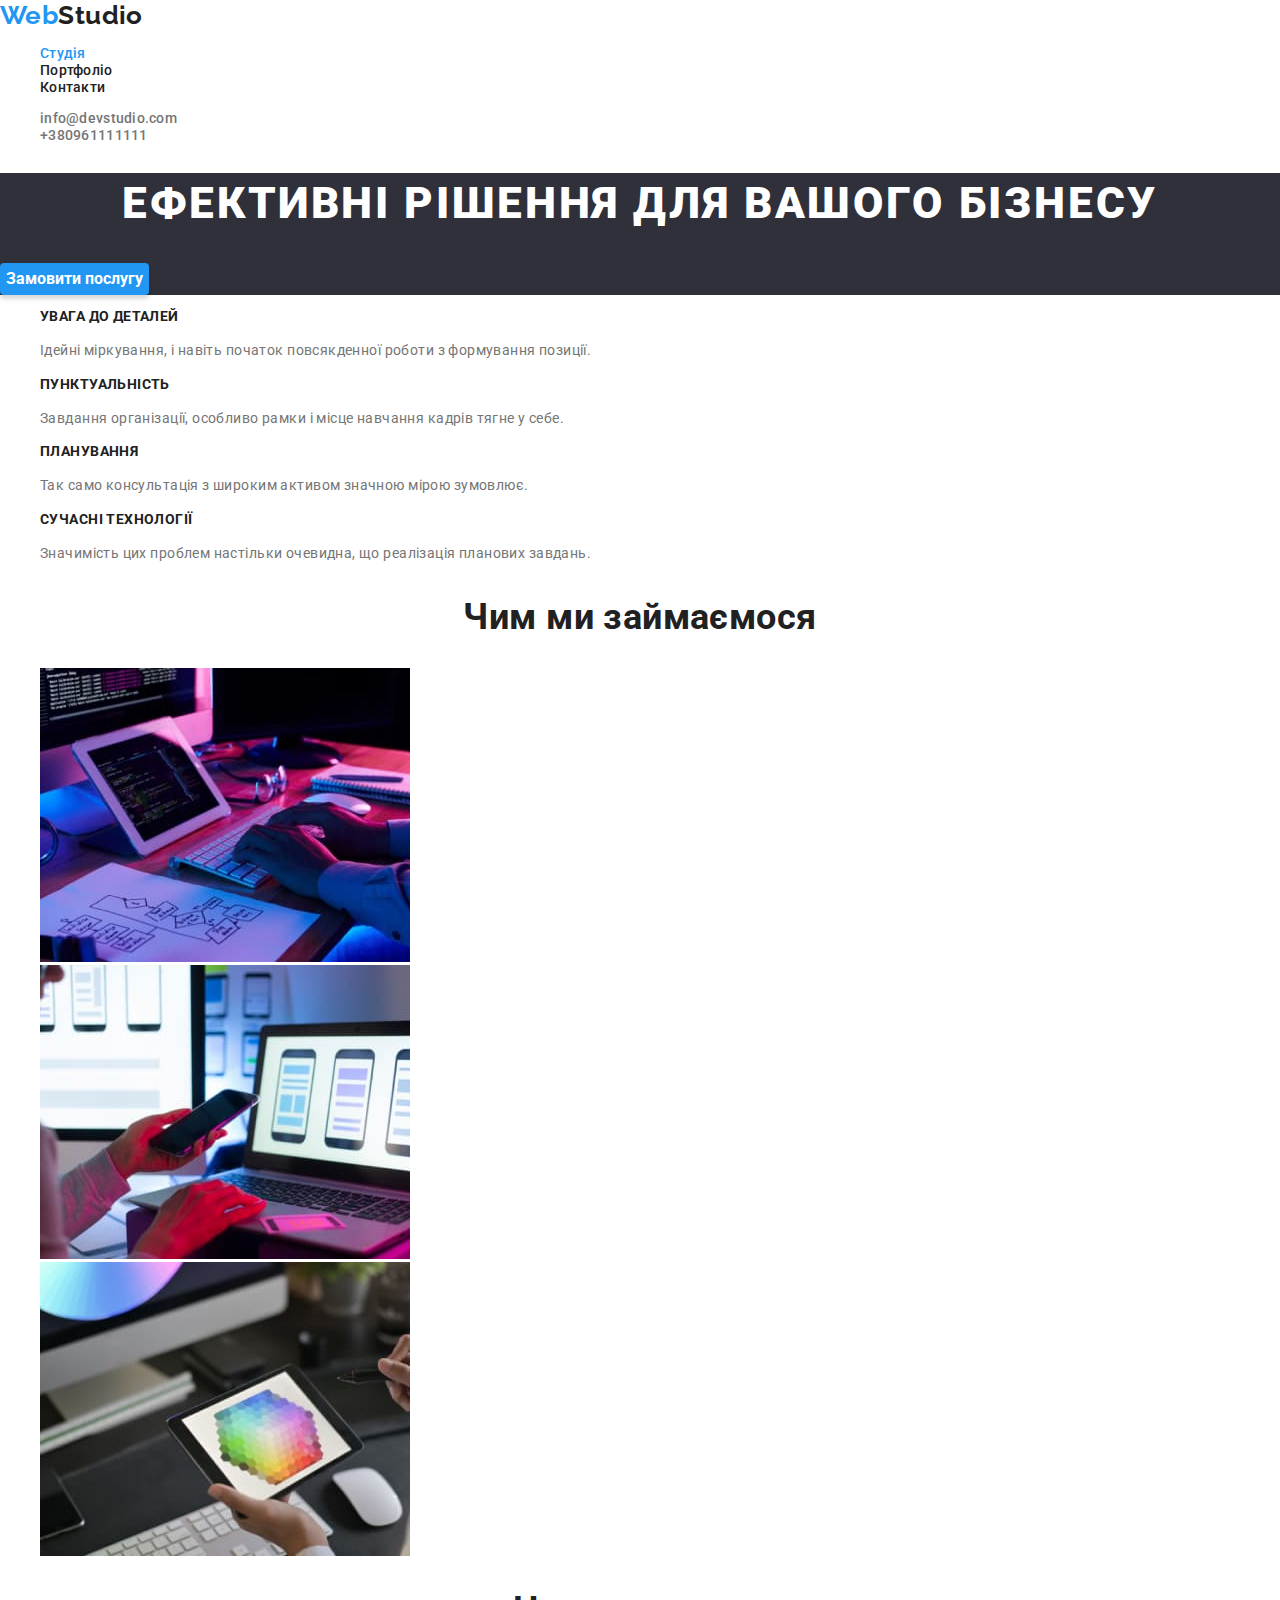
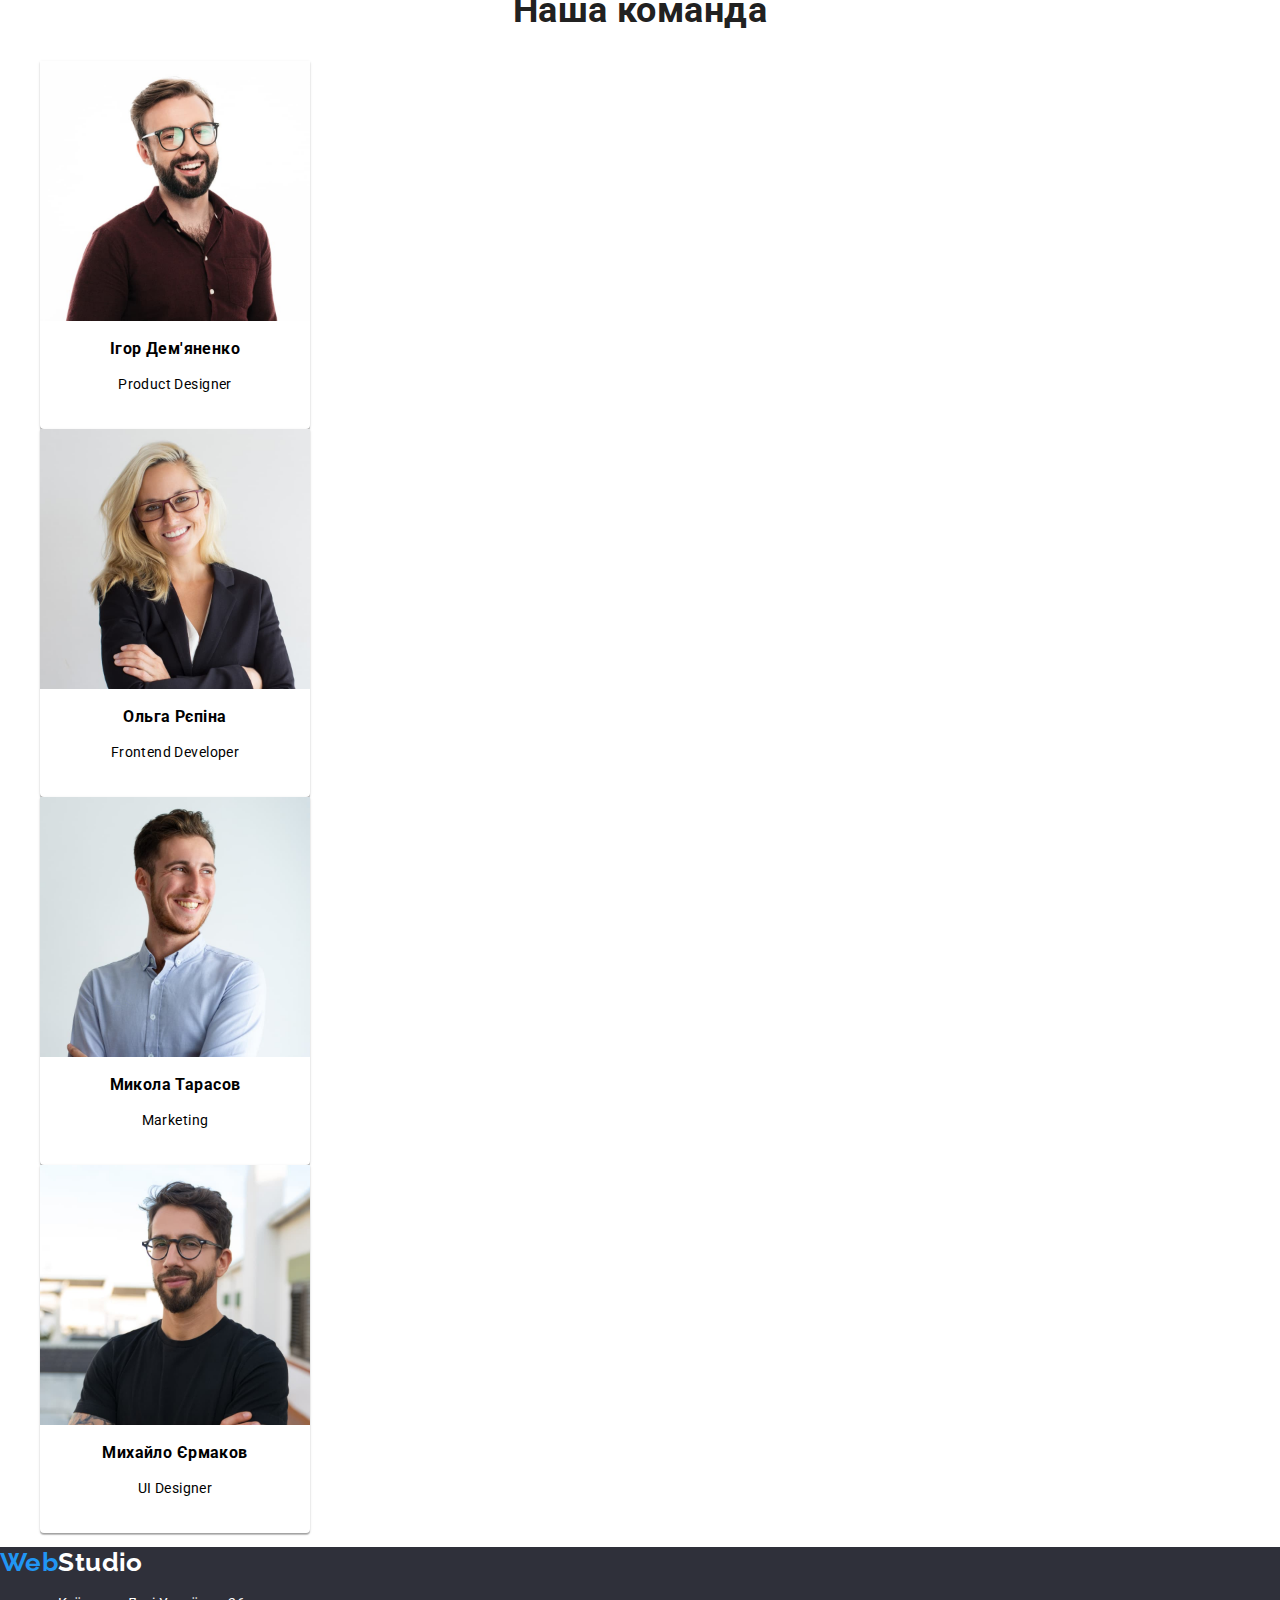
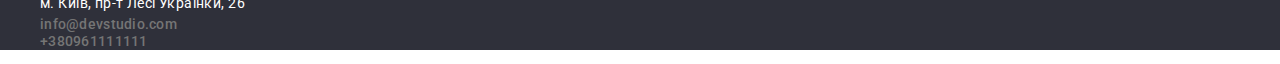
==== index.html @ c3194bff "Додаэ нормалайз" ====
<!DOCTYPE html>
<html lang="uk">
<head>
    <meta charset="UTF-8">
    <meta http-equiv="X-UA-Compatible" content="IE=edge">
    <meta name="viewport" content="width=device-width, initial-scale=1.0">
    <title>Webstudio</title>
    <link rel="preconnect" href="https://fonts.googleapis.com"/>
    <link rel="preconnect" href="https://fonts.gstatic.com" crossorigin/>
    <link href="https://fonts.googleapis.com/css2?family=Raleway:wght@700&family=Roboto:ital,wght@0,400;0,500;0,700;1,900&display=swap" rel="stylesheet"/>
    <link rel="stylesheet" href="https://cdnjs.cloudflare.com/ajax/libs/modern-normalize/1.1.0/modern-normalize.min.css"> 
    <link rel="stylesheet" href="css/styles.css"/>
</head>
<body>
    <header>
        <nav>
            <a class="logo-link" href="./index.html" lang="en">Web<span class="logo-header">Studio</span></a>
            <ul class="site-nav list">
                <li><a href="./index.html" class="link current">Студія</a></li>
                <li><a href="./portfolio.html" class="link">Портфоліо</a></li>
                <li><a href="#" class="link">Контакти</a></li>
            </ul>
        </nav>
            <ul class="contact-nav list">
                <li><a href="mailto:info@devstudio.com" class="link">info@devstudio.com</a></li>
                <li><a href="tel:+380961111111" class="link">+380961111111</a></li>
            </ul>
    </header>   
    <main>
        <section class="hero">
            <h1 class="hero-title">Ефективні рішення для вашого бізнесу</h1>
            <button type="button" class="button-primary" >Замовити послугу</button>
        </section>
        <section>
            <h2 class="visually-hidden">Наші особливості</h2>
            <ul class="features-list list">
              <li>
                <h3 class="title">Увага до деталей</h3>
                <p class="text">Ідейні міркування, i навіть початок повсякденної роботи з формування позиції.
                </p>
              </li>
              <li>
                <h3 class="title">Пунктуальність</h3>
                <p class="text">Завдання організації, особливо рамки i місце навчання кадрів тягне у себе.
                </p>
              </li>
              <li>
                <h3 class="title">Планування</h3>
                <p class="text">Так само консультація з широким активом значною мірою зумовлює.
                </p>
              </li>
              <li>
                <h3 class="title">Сучасні технології</h3>
                <p class="text">Значимість цих проблем настільки очевидна, що реалізація планових завдань.
                </p>
              </li>
            </ul>
        </section> 
        <section>
            <h2 class="work-list">Чим ми займаємося</h2>
            <ul class="list">
              <li>
                <img src="images/img.jpg" alt="Фото верстки" width="370">
              </li>
             <li>
              <img src="images/img1.jpg" alt ="Розробка дизайна для телефона" width="370">
             </li>
             <li>
              <img src="images/img2.jpg" alt="Вибір відтінку кольору на планшеті" width="370">
             </li>
            </ul>
        </section>
        <section>
            <h2 class="work-list">Наша команда</h2>
            <ul class="list">
                <li class="work-platform">
                    <img src="images/img4.jpg" alt="Фото Ігор Дем'яненко " width="270" height="260">
                    <h3 class="title">Ігор Дем'яненко</h3>
                    <p class="text">Product Designer</p>
                </li>
                <li class="work-platform">
                    <img src="images/img5.jpg" alt="Фото Ольга Рєпіна" width="270" height="260">
                    <h3 class="title">Ольга Рєпіна</h3>
                    <p class="text">Frontend Developer</p>
                </li>
                <li class="work-platform">
                    <img src="images/img6.jpg" alt="Фото Микола Тарасов" width="270" height="260">
                    <h3 class="title">Микола Тарасов</h3>
                    <p class="text">Marketing</p>
                </li>
                <li class="work-platform">
                    <img src="images/img7.jpg" alt="Фото Михайло Єрмаков" width="270" height="260">
                    <h3>Михайло Єрмаков</h3>
                    <p>UI Designer</p>
                </li>
            </ul>
        </section>
    </main>
    <footer class="contact-list">
        <a href="./index.html" class="logo-link">Web<span class="logo-studio">Studio</span></a>
    <address class="keys">
        <ul class="contact-nav list">
            <li><a href="https://goo.gl/maps/CPtrU1FHBa2aNyZL9" class="map-link" target="_blank" rel="noopener noreferrer nofollow">м. Київ, пр-т Лесі Українки, 26</a></li>
            <li><a href="mailto:info@devstudio.com" class="link">info@devstudio.com</a></li>
            <li><a href="tel:+380961111111" class="link">+380961111111</a></li>
        </ul>
    </address>
    </footer>
</body>
</html>
---- css/styles.css ----
:root {
    --primary-text-color:#757575;
    --title-text-color:#212121;
    --accent-color:#2196F3;
    --primary-white-color:#ffffff;
    --secondary-black-color: #2F303A;
    --super-blue-color :#188CE8;
    --fon-button-color : #F5F4FA;
    --main-font: 'Roboto',sans-serif;
    --secondary-font : 'Raleway',sans-serif;
}
/*body*/
body {
    font-size: 14px;
    background-color:var(--primary-white-color);
    color: var(--primary-text);
    font-family: 'Roboto',sans-serif;
    letter-spacing: 0.03em
}
 /*WebStudio*/
.logo-link {
    color:var(--accent-color);
    font-family: var(--secondary-font);
    font-weight: 700;
    font-size: 26px;
    line-height: 1.19;
    text-decoration: none;
}
.logo-header {
    color:var(--title-text-color) ;
}
/*Site nav*/
.site-nav .link,
.site-nav .list {
    color: var(--title-text-color);
    font-weight: 500;
    font-size: 14px;
    line-height: 1.14;
    letter-spacing: 0.02em;
    text-decoration: none;
}
.site-nav .link:hover, 
.site-nav .link:focus {
    color:var(--accent-color);
}
.site-nav .link.current {
    color: var(--accent-color);
}
/*Contact nav*/
.contact-nav .link {
    color: var(--primary-text-color);
    font-weight: 500;
    font-size: 14px;
    line-height: 1.14;
    letter-spacing: 0.02em;
    text-decoration: none;
}
.contact-nav .link:hover, 
.contact-nav .link:focus {
    color: var(--accent-color);
}
.site-nav .list {
    color: var(--primary-text-color);
    font-weight: 500;
    font-size: 14px;
    line-height: 1.14;
    letter-spacing: 0.02em;
    text-decoration: none;
}
.list {
    list-style: none;
}
/*Hero*/
.hero {
    background: var(--secondary-black-color);
}
.hero-title {
    color:var(--primary-white-color) ;
    font-weight: 900;
    font-size: 44px;
    line-height: 1.37;
    text-align: center;
    letter-spacing: 0.06em;
    text-transform: uppercase;
}
/*features*/
.features-list .title {
    color: var(--title-text-color);
    font-weight: 700;
    font-size: 14px;
    line-height: 1.14;
    text-transform: uppercase;
}
.features-list .text {
    color: var(--primary-text-color);
    font-weight: 400;
    font-size: 14px;
    line-height: 1.7;
}
.work-list {
    color: var(--title-text-color);
    font-weight: 700;
    font-size: 36px;
    line-height: 1.17;
    text-align: center;
}
.work-list .title {
    color: var(--title-text-color);
    font-weight: 500;
    font-size: 16px;
    line-height: 1.19;
    text-align: center;
}
.work-platform {
    background: var(--primary-white-color) ;
    box-shadow: 0px 1px 3px rgba(0, 0, 0, 0.12), 0px 1px 1px rgba(0, 0, 0, 0.14), 0px 2px 1px rgba(0, 0, 0, 0.2);
    border-radius: 0px 0px 4px 4px;
    width: 270px;
    height: 368px;
    text-align: center
}
.work-list .text{
    color: var(--primary-text-color);
    font-weight: 400;
    font-size: 16px;
    line-height: 19px;
    text-align: center;
}
/*Button*/
.button: {
    font-family: inherit;
}
.button-primary {
    background-color: var(--accent-color);
    color: var(--primary-white-color);
    box-shadow: 0px 4px 4px rgba(0, 0, 0, 0.15);
    border-radius: 4px;
    border:none;
    font-family: inherit;
    font-size: 16px;
    font-weight: 700;
    line-height: 1.88;
}
.button-primary:hover, 
.button-primary:focus {
    background-color : var(--super-blue-color);
    color: var(--primary-white-color);
    cursor:pointer;
}
.link {
    cursor:pointer;
}
.contact-list {
    background-color: var(--secondary-black-color);
}
.logo-studio {
    color: var(--primary-white-color);
}
.map-link {
    color: var(--primary-white-color);
    font-weight: 400;
    font-size: 14px;
    line-height: 1.7;
    text-decoration: none;
}
.works-title {
    color: var(--title-text-color);
    font-weight: 700;   
    font-size: 18px;
    line-height: 2.0;
    letter-spacing: 0.06em;
}
.works-text {
    color: var(--primary-text-color);
    font-weight: 400;
    font-size: 16px;
    line-height: 1.9;
    letter-spacing: 0.03em;
}
.site-works .link {
    background-color: var(--fon-button-color);
    color: var(--title-text-color);
    font-weight: 500;
    font-size: 16px;
    line-height: 1.6;
    text-align: center;
    border:none;
}
.site-works .link:hover, 
.site-works .link:focus {
    background-color: var(--accent-color);
    color: var(--primary-white-color);
}
.visually-hidden {
    position: absolute;
      white-space: nowrap;
      width: 1px;
      height: 1px;
      overflow: hidden;
      border: 0;
      padding: 0;
      clip: rect(0 0 0 0);
      clip-path: inset(50%);
      margin: -1px;
  }
  .keys {
    font-style: normal;
  }
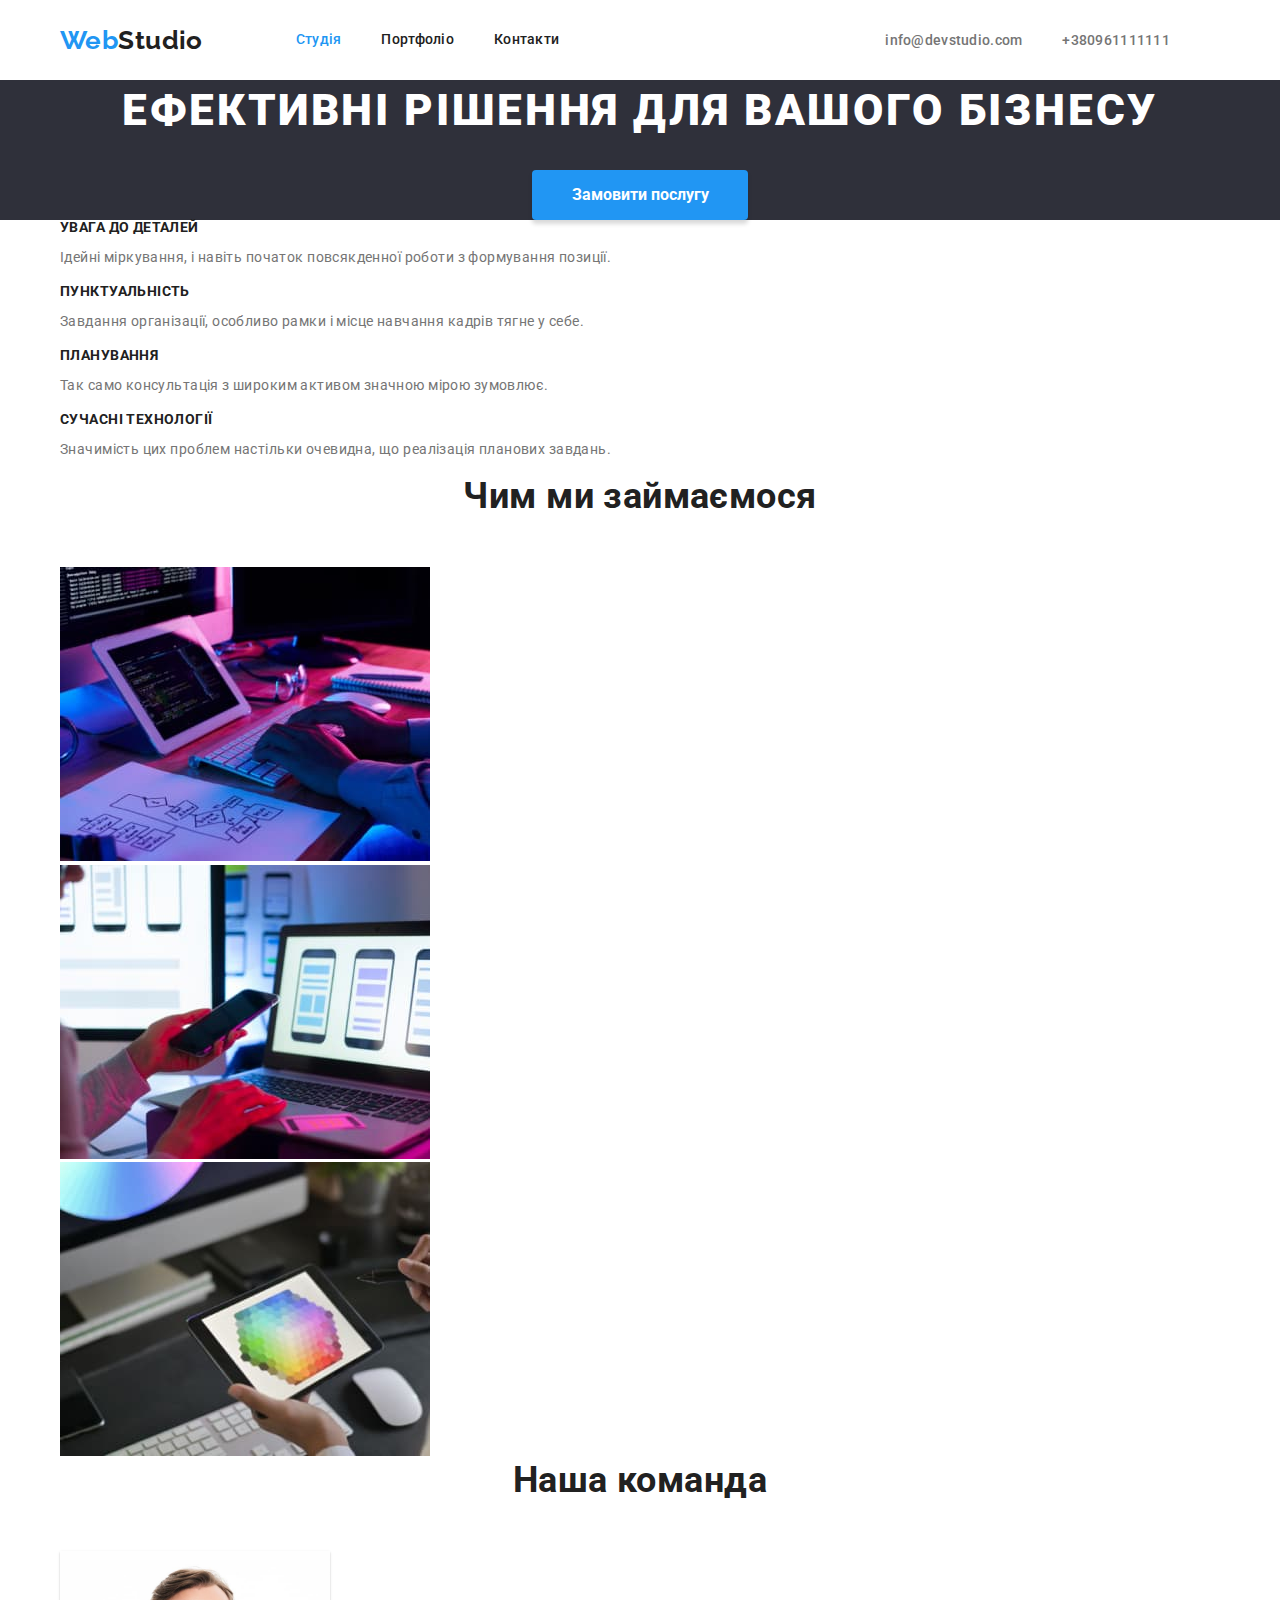
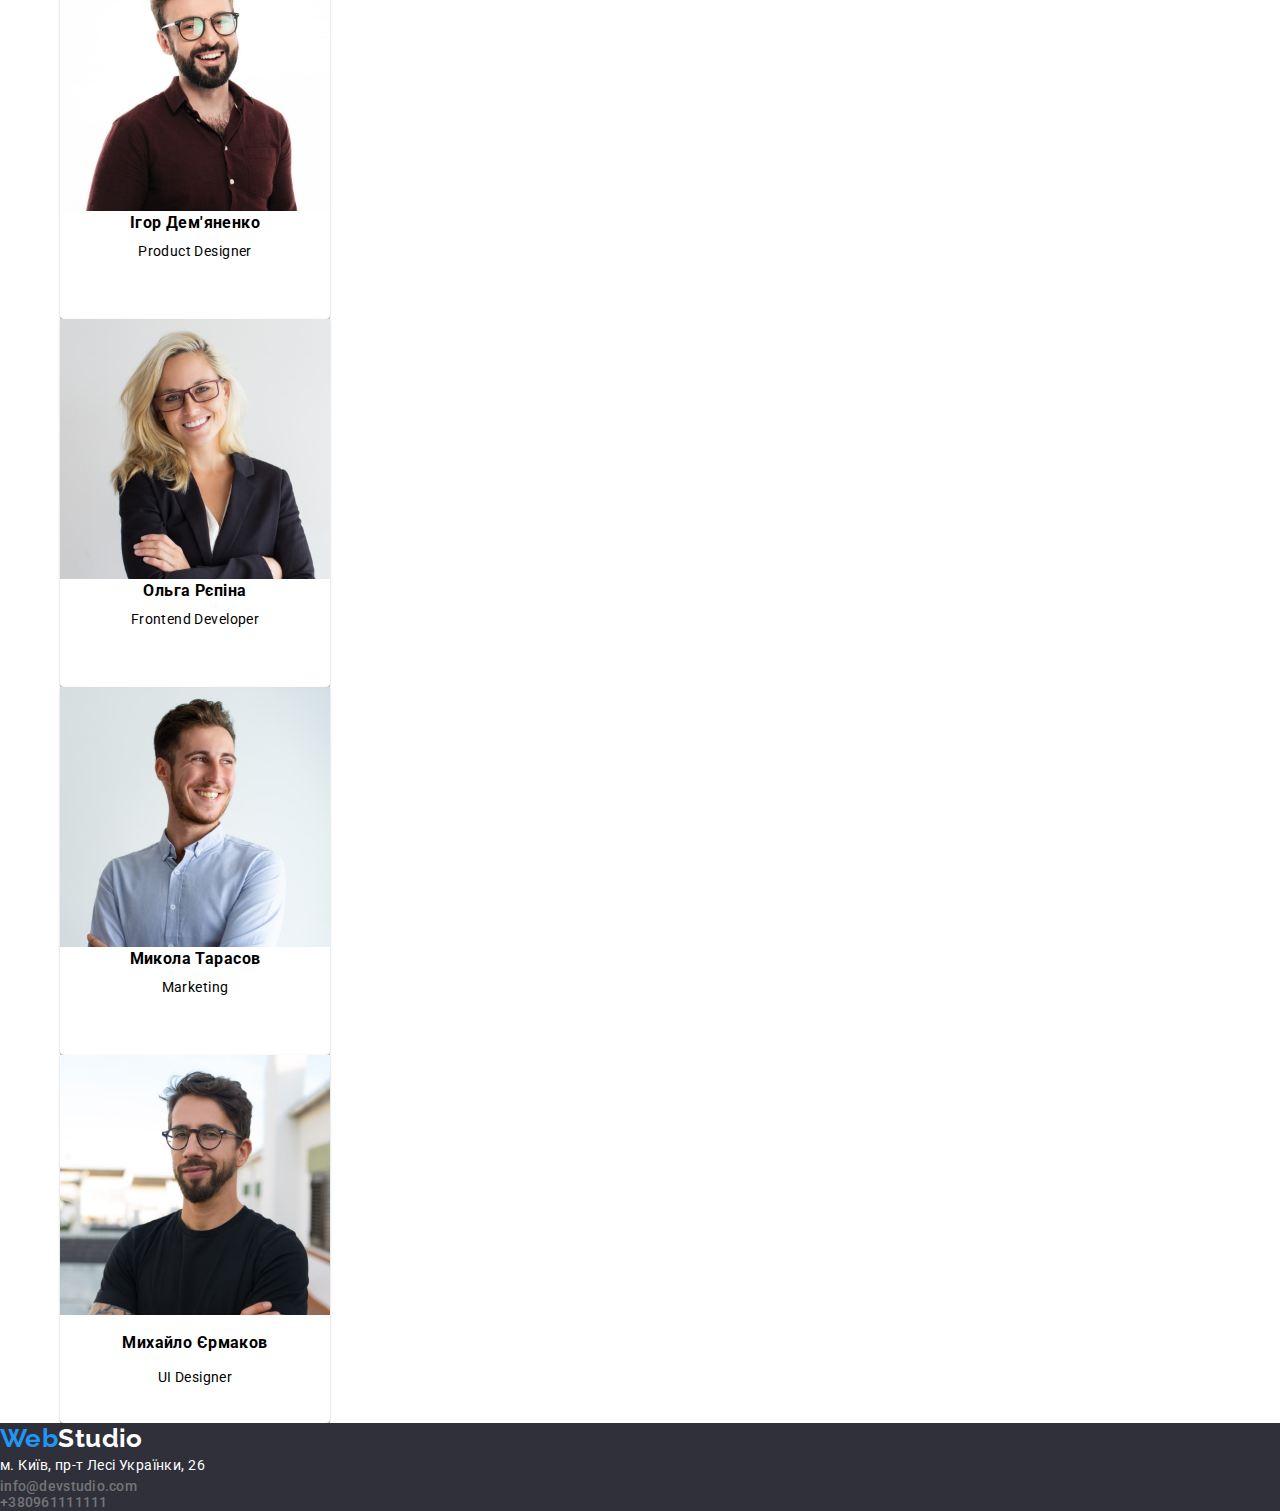
==== commit c7303ac6: "Задає попередню розмітку" ====
--- a/index.html
+++ b/index.html
@@ -12,26 +12,30 @@
     <link rel="stylesheet" href="css/styles.css"/>
 </head>
 <body>
-    <header>
-        <nav>
+    <header class="pege-header">
+        <nav class="container main-nav">
             <a class="logo-link" href="./index.html" lang="en">Web<span class="logo-header">Studio</span></a>
             <ul class="site-nav list">
-                <li><a href="./index.html" class="link current">Студія</a></li>
-                <li><a href="./portfolio.html" class="link">Портфоліо</a></li>
-                <li><a href="#" class="link">Контакти</a></li>
+                <li class="item"><a href="./index.html" class="link current">Студія</a></li>
+                <li class="item"><a href="./portfolio.html" class="link">Портфоліо</a></li>
+                <li class="item"><a href="#" class="link">Контакти</a></li>
+            </ul>
+       
+            <ul class="contact-nav list">
+                <li class="item"><a href="mailto:info@devstudio.com" class="link">info@devstudio.com</a></li>
+                <li class="item"><a href="tel:+380961111111" class="link">+380961111111</a></li>
             </ul>
         </nav>
-            <ul class="contact-nav list">
-                <li><a href="mailto:info@devstudio.com" class="link">info@devstudio.com</a></li>
-                <li><a href="tel:+380961111111" class="link">+380961111111</a></li>
-            </ul>
     </header>   
     <main>
         <section class="hero">
-            <h1 class="hero-title">Ефективні рішення для вашого бізнесу</h1>
-            <button type="button" class="button-primary" >Замовити послугу</button>
+            <div class="container">
+             <h1 class="hero-title">Ефективні рішення для вашого бізнесу</h1>
+             <button type="button" class="button-primary" >Замовити послугу</button>
+            </div>
         </section>
-        <section>
+        <section class="special">
+            <div class="container">
             <h2 class="visually-hidden">Наші особливості</h2>
             <ul class="features-list list">
               <li>
@@ -55,8 +59,10 @@
                 </p>
               </li>
             </ul>
+        </div>
         </section> 
         <section>
+            <div class="container">
             <h2 class="work-list">Чим ми займаємося</h2>
             <ul class="list">
               <li>
@@ -69,8 +75,10 @@
               <img src="images/img2.jpg" alt="Вибір відтінку кольору на планшеті" width="370">
              </li>
             </ul>
+            </div>
         </section>
         <section>
+            <div class="container">
             <h2 class="work-list">Наша команда</h2>
             <ul class="list">
                 <li class="work-platform">
@@ -94,12 +102,13 @@
                     <p>UI Designer</p>
                 </li>
             </ul>
+        </div>
         </section>
     </main>
     <footer class="contact-list">
         <a href="./index.html" class="logo-link">Web<span class="logo-studio">Studio</span></a>
     <address class="keys">
-        <ul class="contact-nav list">
+        <ul class="contact-foot list">
             <li><a href="https://goo.gl/maps/CPtrU1FHBa2aNyZL9" class="map-link" target="_blank" rel="noopener noreferrer nofollow">м. Київ, пр-т Лесі Українки, 26</a></li>
             <li><a href="mailto:info@devstudio.com" class="link">info@devstudio.com</a></li>
             <li><a href="tel:+380961111111" class="link">+380961111111</a></li>
--- a/css/styles.css
+++ b/css/styles.css
@@ -17,6 +17,31 @@
     font-family: 'Roboto',sans-serif;
     letter-spacing: 0.03em
 }
+/*Утиліт*/
+.list {
+    list-style: none;
+    padding: 0;
+    margin: 0;
+}
+.container {
+    width: 1200px;
+    margin-left: auto;
+    margin-right: auto;
+    padding-left: 20px;
+    padding-right: 20px;
+}
+
+.page-header {
+
+}
+/*Main-nav*/
+.main-nav {
+    display: flex;
+    align-items: center;
+}
+.container {
+    width: 1200px;
+}
  /*WebStudio*/
 .logo-link {
     color:var(--accent-color);
@@ -46,6 +71,21 @@
 .site-nav .link.current {
     color: var(--accent-color);
 }
+.site-nav  {
+    display: flex;
+    margin-left: 93px;
+}
+.site-nav .item {
+    margin-right: 50px;
+}
+.site-nav .item:not(:last-child) {
+    margin-right: 40px;
+}
+.site-nav .link {
+    display: block;
+    padding-top:  32px;
+    padding-bottom: 32px;
+}
 /*Contact nav*/
 .contact-nav .link {
     color: var(--primary-text-color);
@@ -67,19 +107,29 @@
     letter-spacing: 0.02em;
     text-decoration: none;
 }
-.list {
-    list-style: none;
+.contact-nav {
+    display: flex;
+    margin-left: auto;
+}
+.contact-nav .item {
+    margin-right: 50px;
+}
+.contact-nav .item:not(:last-child) {
+    margin-right: 40px;
 }
 /*Hero*/
 .hero {
     background: var(--secondary-black-color);
+    text-align: center;
+    margin-top: 0;
 }
 .hero-title {
+    margin-bottom: 30px;
+    margin-top: 0;
     color:var(--primary-white-color) ;
     font-weight: 900;
     font-size: 44px;
     line-height: 1.37;
-    text-align: center;
     letter-spacing: 0.06em;
     text-transform: uppercase;
 }
@@ -90,8 +140,11 @@
     font-size: 14px;
     line-height: 1.14;
     text-transform: uppercase;
+    margin-top: 0;
+    margin-bottom: 10px;
 }
 .features-list .text {
+    margin-top: 0px;
     color: var(--primary-text-color);
     font-weight: 400;
     font-size: 14px;
@@ -103,6 +156,8 @@
     font-size: 36px;
     line-height: 1.17;
     text-align: center;
+    margin-top: 0px;
+    margin-bottom: 50px;
 }
 .work-list .title {
     color: var(--title-text-color);
@@ -117,7 +172,14 @@
     border-radius: 0px 0px 4px 4px;
     width: 270px;
     height: 368px;
-    text-align: center
+    text-align: center;
+}
+.work-platform .title {
+    margin-top: 0px;
+    margin-bottom: 10px;
+}
+.work-platform .text {
+    margin-top: 0px;
 }
 .work-list .text{
     color: var(--primary-text-color);
@@ -127,10 +189,13 @@
     text-align: center;
 }
 /*Button*/
-.button: {
+.button {
     font-family: inherit;
 }
 .button-primary {
+    min-width: 216px;
+    display:inline-block;
+    padding: 10px 32px;
     background-color: var(--accent-color);
     color: var(--primary-white-color);
     box-shadow: 0px 4px 4px rgba(0, 0, 0, 0.15);
@@ -140,6 +205,7 @@
     font-size: 16px;
     font-weight: 700;
     line-height: 1.88;
+    text-align: center;
 }
 .button-primary:hover, 
 .button-primary:focus {
@@ -152,6 +218,18 @@
 }
 .contact-list {
     background-color: var(--secondary-black-color);
+}
+.contact-foot .link:hover, 
+.contact-foot .link:focus {
+    color: var(--accent-color);
+}
+.contact-foot .link {
+    color: var(--primary-text-color);
+    font-weight: 500;
+    font-size: 14px;
+    line-height: 1.14;
+    letter-spacing: 0.02em;
+    text-decoration: none;
 }
 .logo-studio {
     color: var(--primary-white-color);
@@ -169,6 +247,7 @@
     font-size: 18px;
     line-height: 2.0;
     letter-spacing: 0.06em;
+    margin-top: 0px;
 }
 .works-text {
     color: var(--primary-text-color);
@@ -176,6 +255,7 @@
     font-size: 16px;
     line-height: 1.9;
     letter-spacing: 0.03em;
+    margin-top: 0px;
 }
 .site-works .link {
     background-color: var(--fon-button-color);
@@ -191,6 +271,10 @@
     background-color: var(--accent-color);
     color: var(--primary-white-color);
 }
+/*Special*/
+.special {
+    margin-top: 0;
+  }
 .visually-hidden {
     position: absolute;
       white-space: nowrap;
@@ -205,4 +289,4 @@
   }
   .keys {
     font-style: normal;
-  }+  }
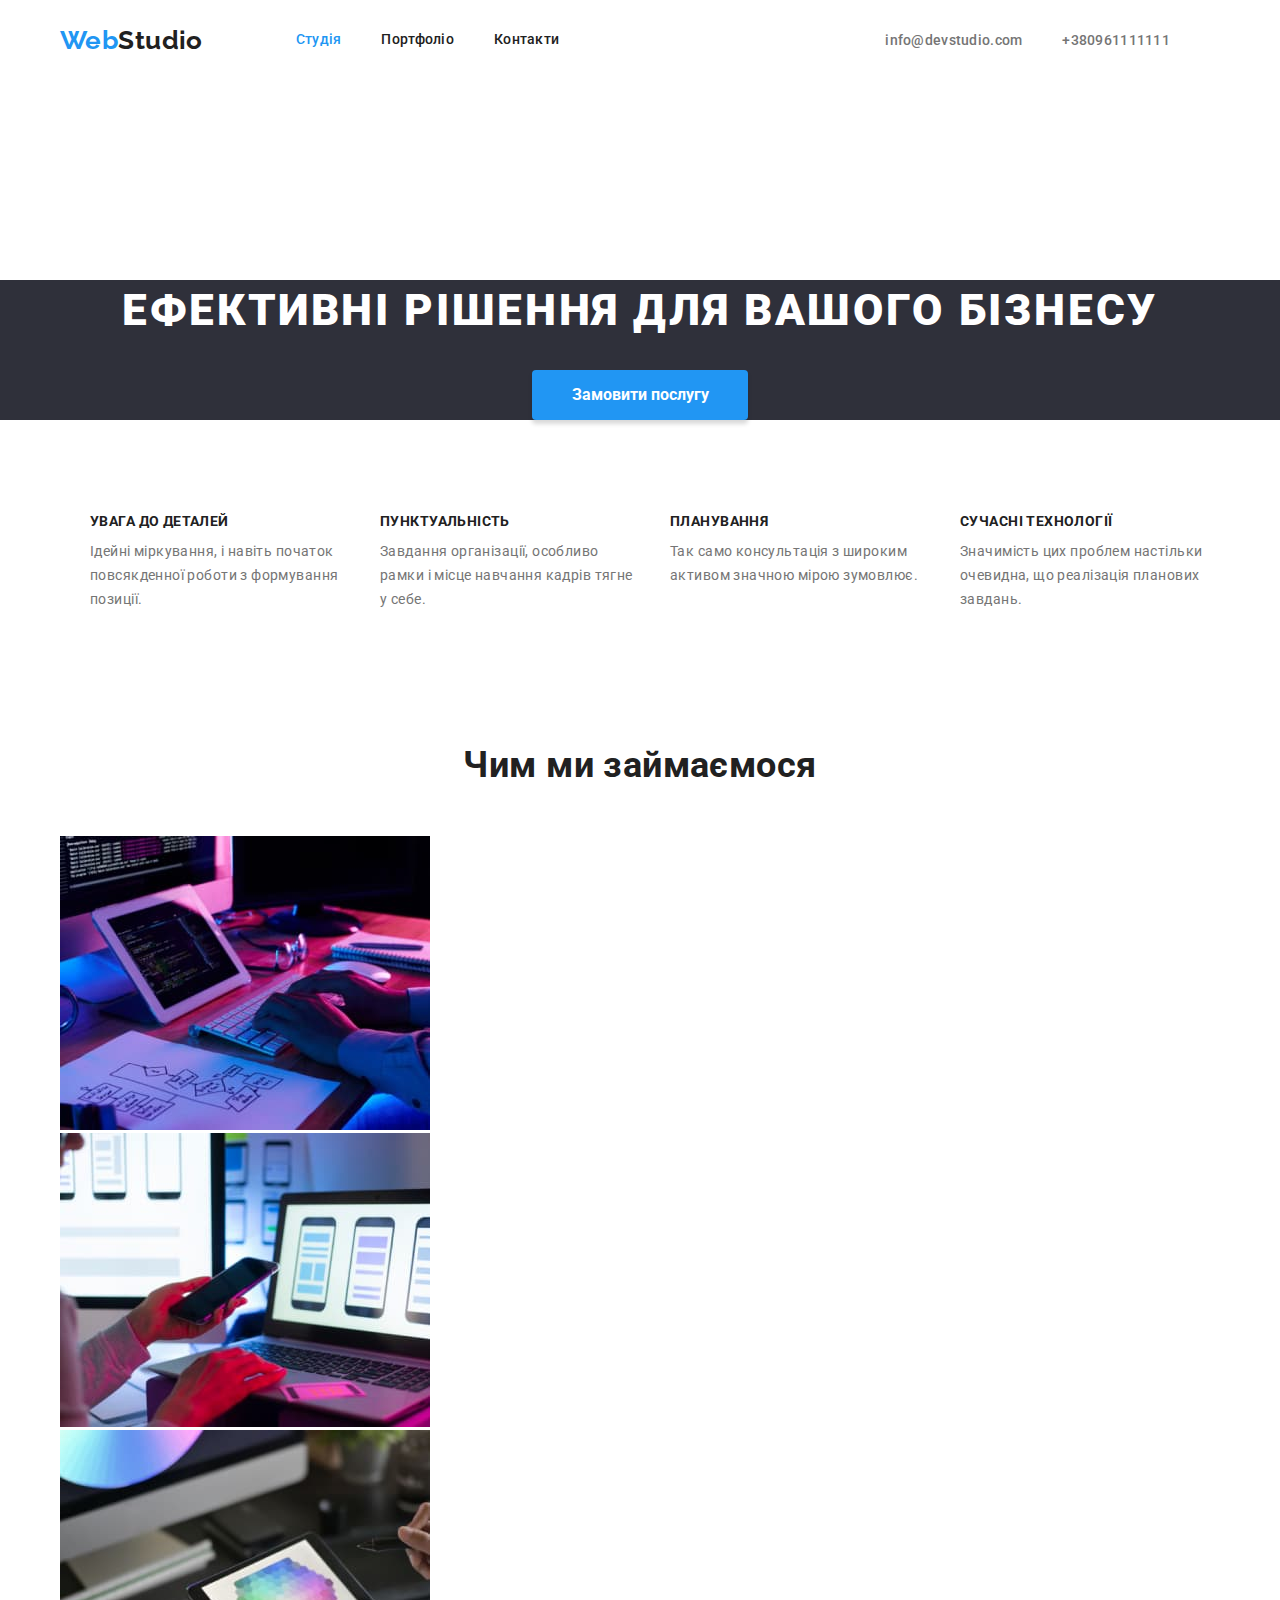
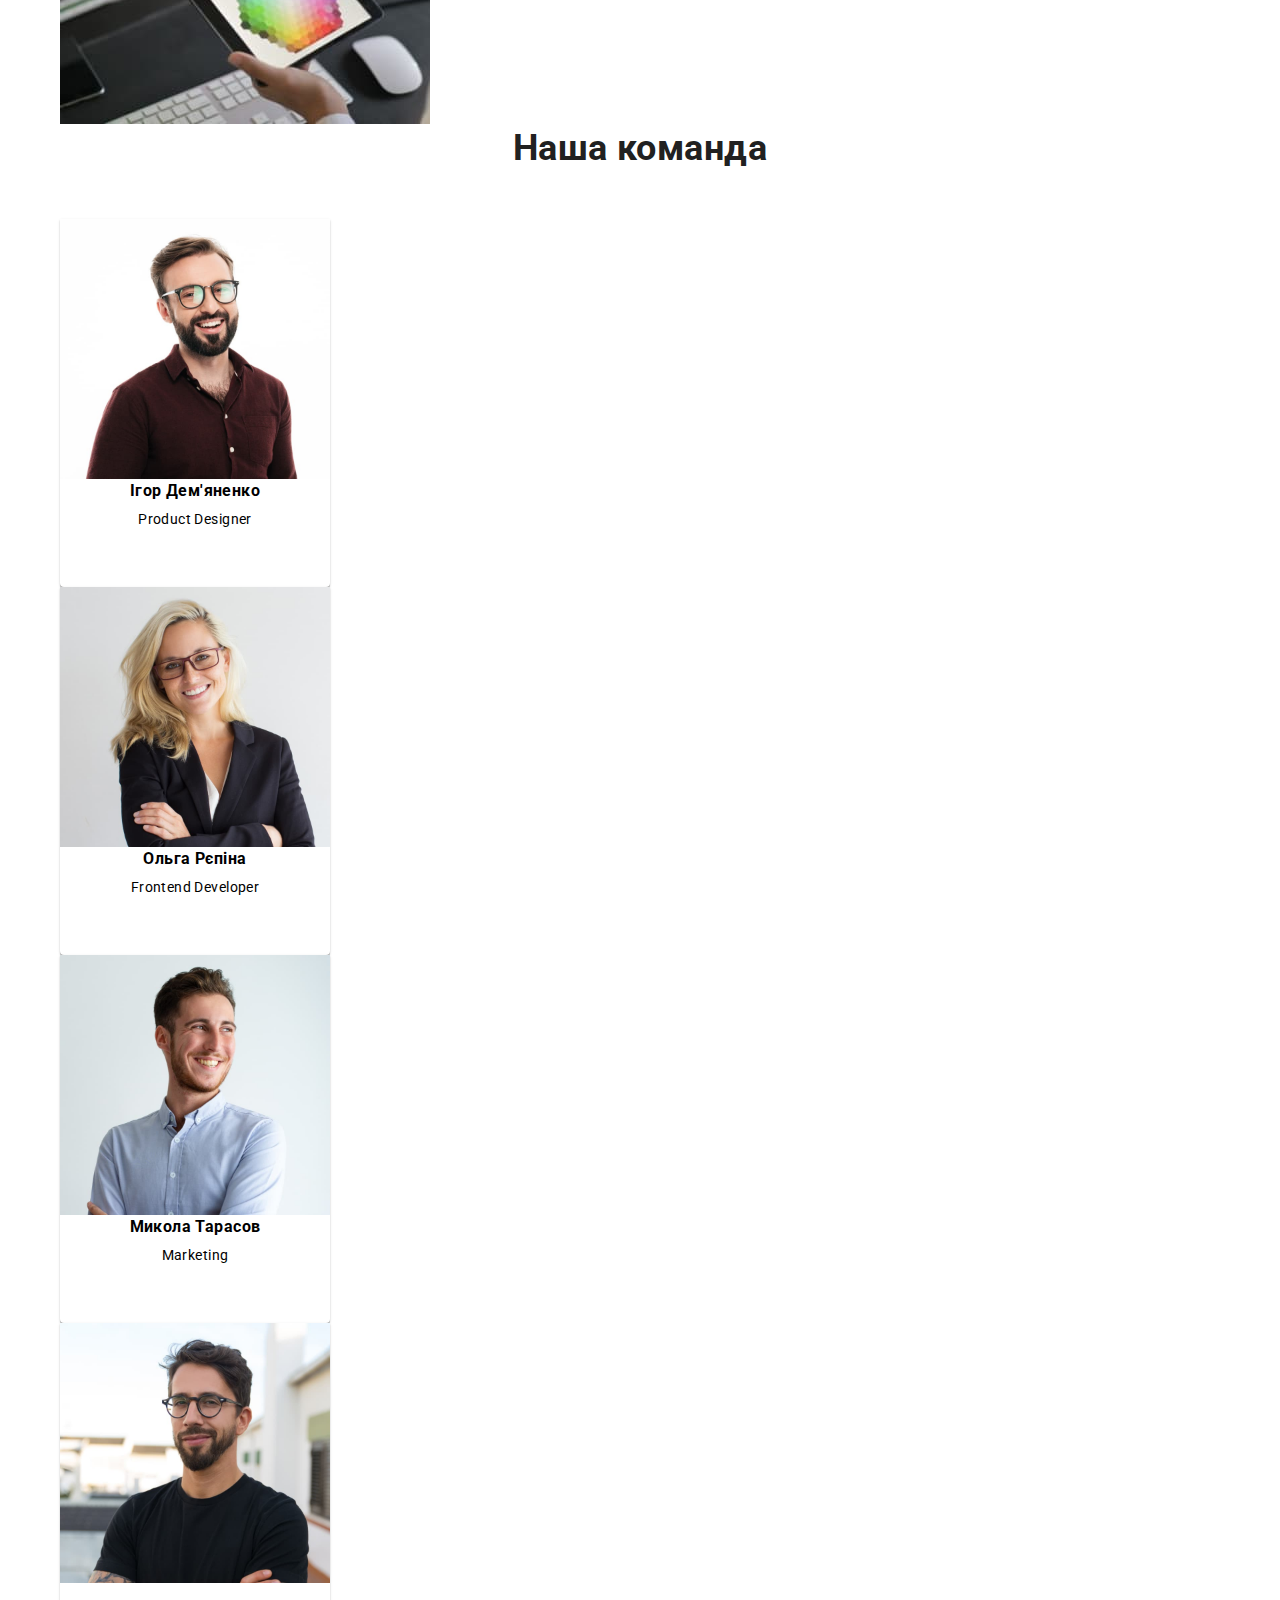
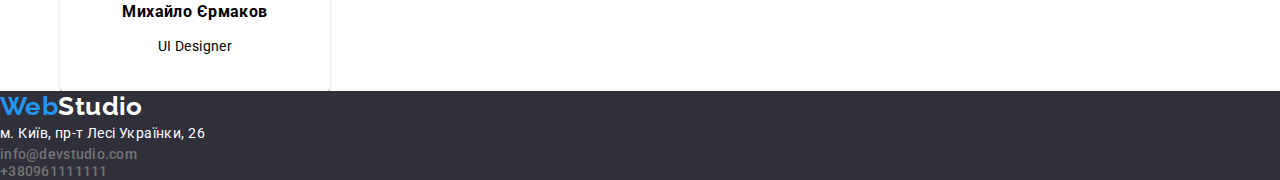
==== commit 72d078de: "Задає послідовність" ====
--- a/index.html
+++ b/index.html
@@ -38,22 +38,22 @@
             <div class="container">
             <h2 class="visually-hidden">Наші особливості</h2>
             <ul class="features-list list">
-              <li>
+              <li class="item">
                 <h3 class="title">Увага до деталей</h3>
                 <p class="text">Ідейні міркування, i навіть початок повсякденної роботи з формування позиції.
                 </p>
               </li>
-              <li>
+              <li class="item">
                 <h3 class="title">Пунктуальність</h3>
                 <p class="text">Завдання організації, особливо рамки i місце навчання кадрів тягне у себе.
                 </p>
               </li>
-              <li>
+              <li class="item">
                 <h3 class="title">Планування</h3>
                 <p class="text">Так само консультація з широким активом значною мірою зумовлює.
                 </p>
               </li>
-              <li>
+              <li class="item">
                 <h3 class="title">Сучасні технології</h3>
                 <p class="text">Значимість цих проблем настільки очевидна, що реалізація планових завдань.
                 </p>
--- a/css/styles.css
+++ b/css/styles.css
@@ -125,7 +125,7 @@
 }
 .hero-title {
     margin-bottom: 30px;
-    margin-top: 0;
+    margin-top: 200px;
     color:var(--primary-white-color) ;
     font-weight: 900;
     font-size: 44px;
@@ -149,6 +149,18 @@
     font-weight: 400;
     font-size: 14px;
     line-height: 1.7;
+}
+.features-list {
+    display: flex;
+}
+.features-list .title {
+    margin-bottom: 10px;
+}
+.features-list .item {
+    width: 270px;
+    margin-top: 94px;
+    margin-left: 30px;
+    margin-bottom: 118PX;
 }
 .work-list {
     color: var(--title-text-color);
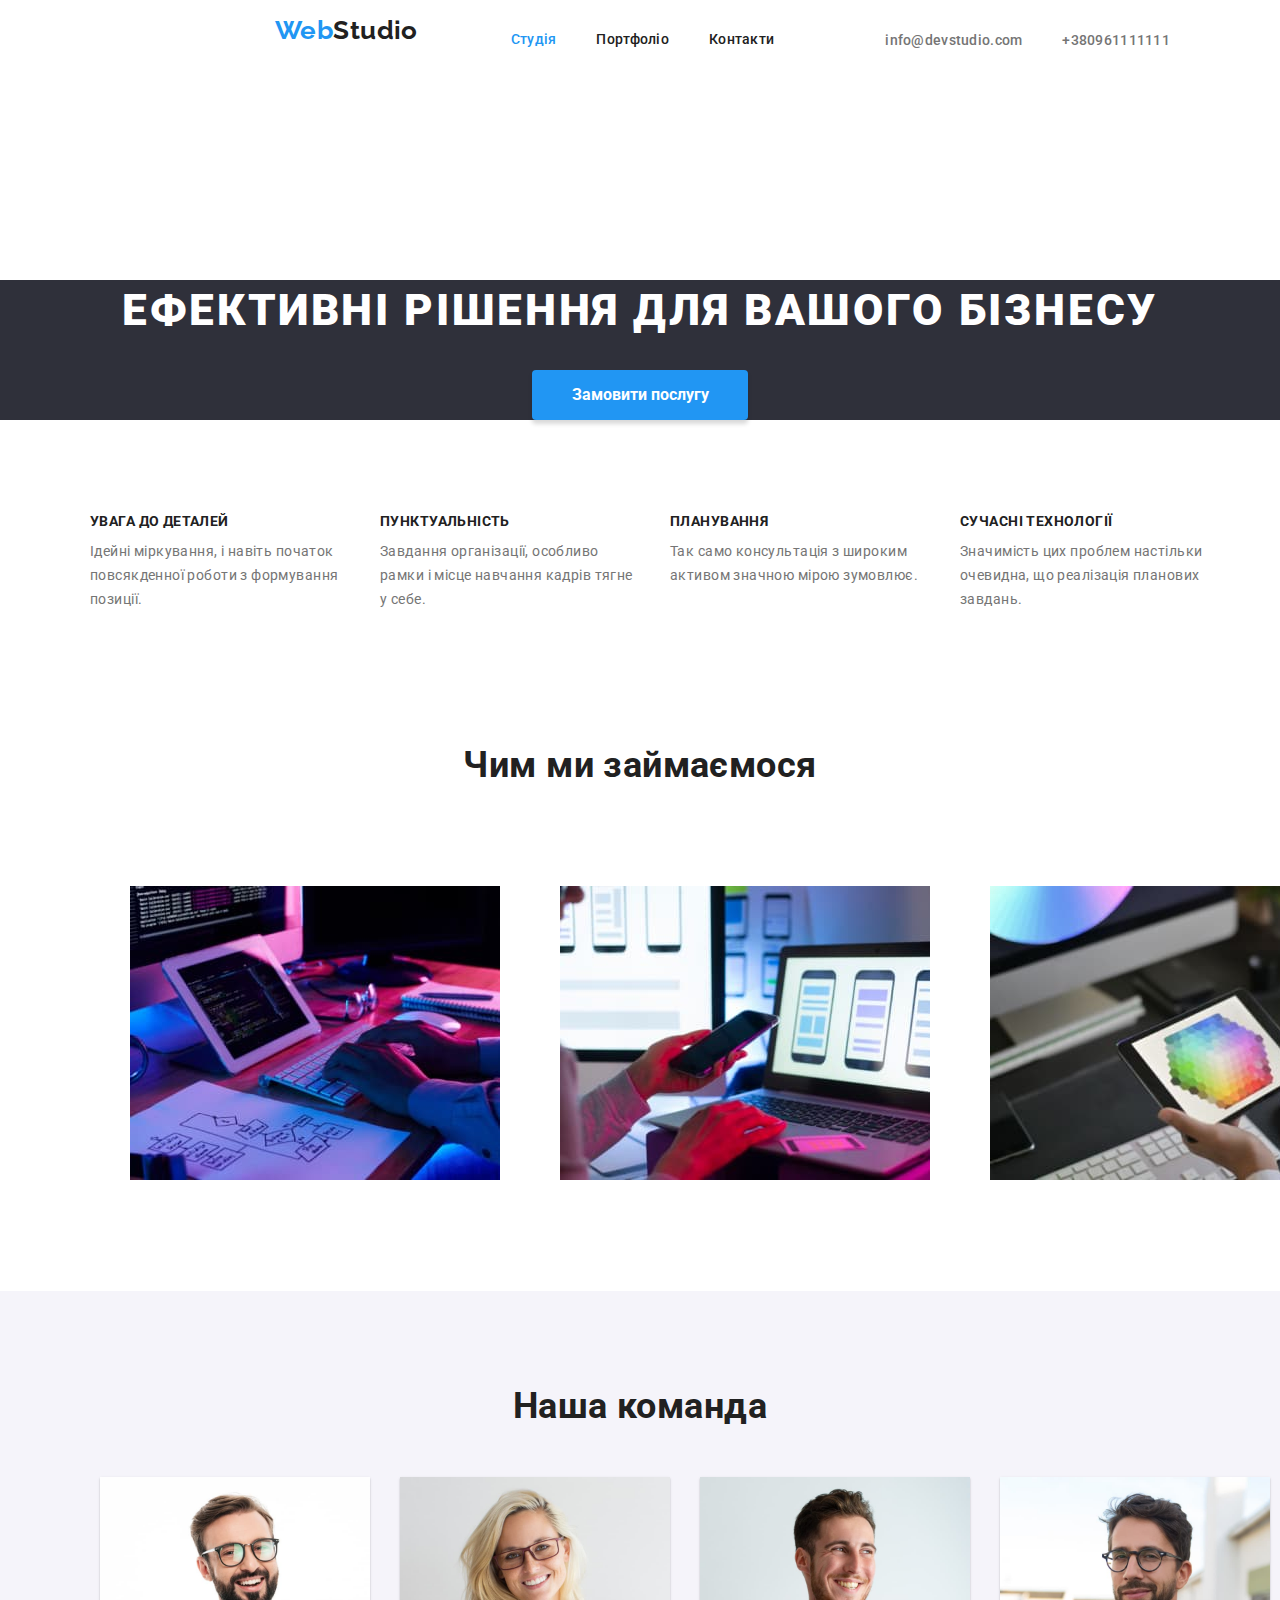
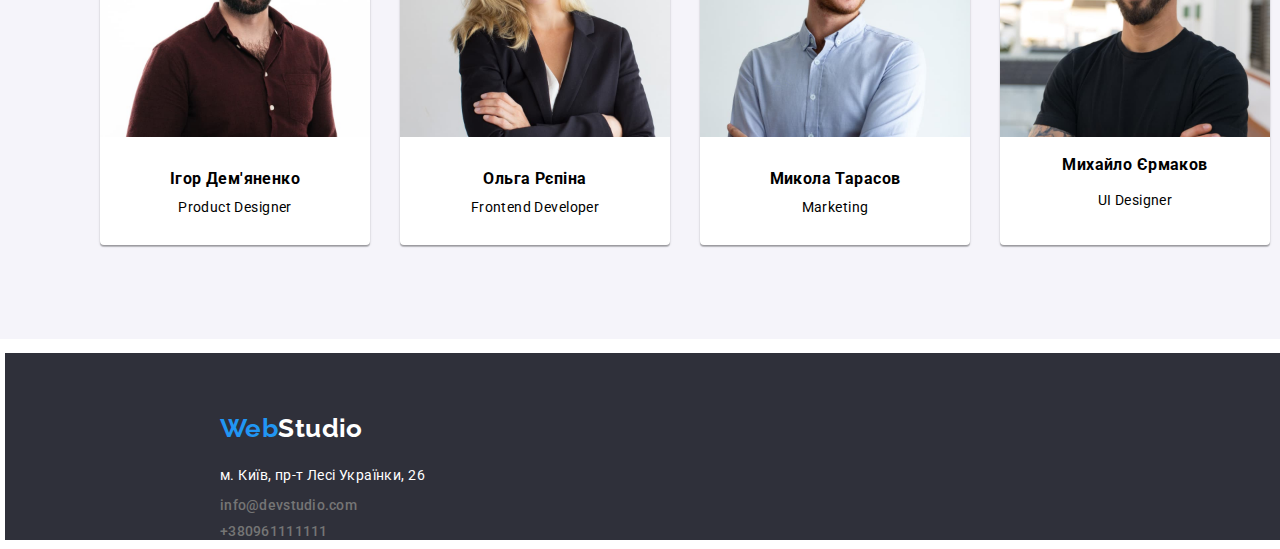
==== commit dd5e74e1: "Задає структуру" ====
--- a/index.html
+++ b/index.html
@@ -19,8 +19,7 @@
                 <li class="item"><a href="./index.html" class="link current">Студія</a></li>
                 <li class="item"><a href="./portfolio.html" class="link">Портфоліо</a></li>
                 <li class="item"><a href="#" class="link">Контакти</a></li>
-            </ul>
-       
+            </ul>      
             <ul class="contact-nav list">
                 <li class="item"><a href="mailto:info@devstudio.com" class="link">info@devstudio.com</a></li>
                 <li class="item"><a href="tel:+380961111111" class="link">+380961111111</a></li>
@@ -64,23 +63,23 @@
         <section>
             <div class="container">
             <h2 class="work-list">Чим ми займаємося</h2>
-            <ul class="list">
-              <li>
+            <ul class="our-list">
+              <li class="item">
                 <img src="images/img.jpg" alt="Фото верстки" width="370">
               </li>
-             <li>
+             <li class="item">
               <img src="images/img1.jpg" alt ="Розробка дизайна для телефона" width="370">
              </li>
-             <li>
+             <li class="item">
               <img src="images/img2.jpg" alt="Вибір відтінку кольору на планшеті" width="370">
              </li>
             </ul>
             </div>
         </section>
-        <section>
+        <section class="fone">
             <div class="container">
-            <h2 class="work-list">Наша команда</h2>
-            <ul class="list">
+            <h2 class="working-list">Наша команда</h2>
+            <ul class="team-list">
                 <li class="work-platform">
                     <img src="images/img4.jpg" alt="Фото Ігор Дем'яненко " width="270" height="260">
                     <h3 class="title">Ігор Дем'яненко</h3>
@@ -109,9 +108,9 @@
         <a href="./index.html" class="logo-link">Web<span class="logo-studio">Studio</span></a>
     <address class="keys">
         <ul class="contact-foot list">
-            <li><a href="https://goo.gl/maps/CPtrU1FHBa2aNyZL9" class="map-link" target="_blank" rel="noopener noreferrer nofollow">м. Київ, пр-т Лесі Українки, 26</a></li>
-            <li><a href="mailto:info@devstudio.com" class="link">info@devstudio.com</a></li>
-            <li><a href="tel:+380961111111" class="link">+380961111111</a></li>
+            <li class="item"><a href="https://goo.gl/maps/CPtrU1FHBa2aNyZL9" class="map-link" target="_blank" rel="noopener noreferrer nofollow">м. Київ, пр-т Лесі Українки, 26</a></li>
+            <li class="item"><a href="mailto:info@devstudio.com" class="link">info@devstudio.com</a></li>
+            <li class="item"><a href="tel:+380961111111" class="link">+380961111111</a></li>
         </ul>
     </address>
     </footer>
--- a/css/styles.css
+++ b/css/styles.css
@@ -160,8 +160,9 @@
     width: 270px;
     margin-top: 94px;
     margin-left: 30px;
-    margin-bottom: 118PX;
-}
+    margin-bottom: 118px;
+}
+/*Our work*/
 .work-list {
     color: var(--title-text-color);
     font-weight: 700;
@@ -177,6 +178,41 @@
     font-size: 16px;
     line-height: 1.19;
     text-align: center;
+}
+.our-list {
+    display: flex;
+    text-align: center;
+}
+.our-list .item {
+    margin-top: 50px;
+    margin-left: 30px;
+    margin-bottom: 94px;
+    list-style: none;
+}
+.our-list .item {
+    margin-right: 30px;
+}
+.our-list .item:not(:last-child) {
+    margin-right: 30px; 
+}
+
+.fone {
+    background-color: var(--fon-button-color);
+}
+.team-list {
+    display: flex;
+    list-style: none;
+}
+
+.working-list {
+    color: var(--title-text-color);
+    font-weight: 700;
+    font-size: 36px;
+    line-height: 1.17;
+    text-align: center;
+    margin-top: 0px;
+    margin-bottom: 50px;
+    padding-top: 94px;
 }
 .work-platform {
     background: var(--primary-white-color) ;
@@ -185,6 +221,8 @@
     width: 270px;
     height: 368px;
     text-align: center;
+    margin-right: 30px;
+    margin-bottom: 94px;
 }
 .work-platform .title {
     margin-top: 0px;
@@ -192,6 +230,7 @@
 }
 .work-platform .text {
     margin-top: 0px;
+    margin-bottom: 30px;
 }
 .work-list .text{
     color: var(--primary-text-color);
@@ -200,6 +239,12 @@
     line-height: 19px;
     text-align: center;
 }
+
+.team-list .title {
+    margin-bottom: 10px;
+    padding-top: 30px;
+}
+
 /*Button*/
 .button {
     font-family: inherit;
@@ -242,6 +287,9 @@
     line-height: 1.14;
     letter-spacing: 0.02em;
     text-decoration: none;
+}
+.logo-link {
+    margin-left: 5px;
 }
 .logo-studio {
     color: var(--primary-white-color);
@@ -299,6 +347,19 @@
       clip-path: inset(50%);
       margin: -1px;
   }
+  .logo-link {
+    margin-bottom: 20px;
+    margin-left: 215px;
+  }
   .keys {
     font-style: normal;
-  }
+    padding-top: 20px;
+    margin-left: 215px;
+  }
+  .contact-list {
+    margin-left: 5px;
+    padding-top: 60px;
+  }
+  .contact-foot .item {
+    margin-bottom: 9px;
+  }
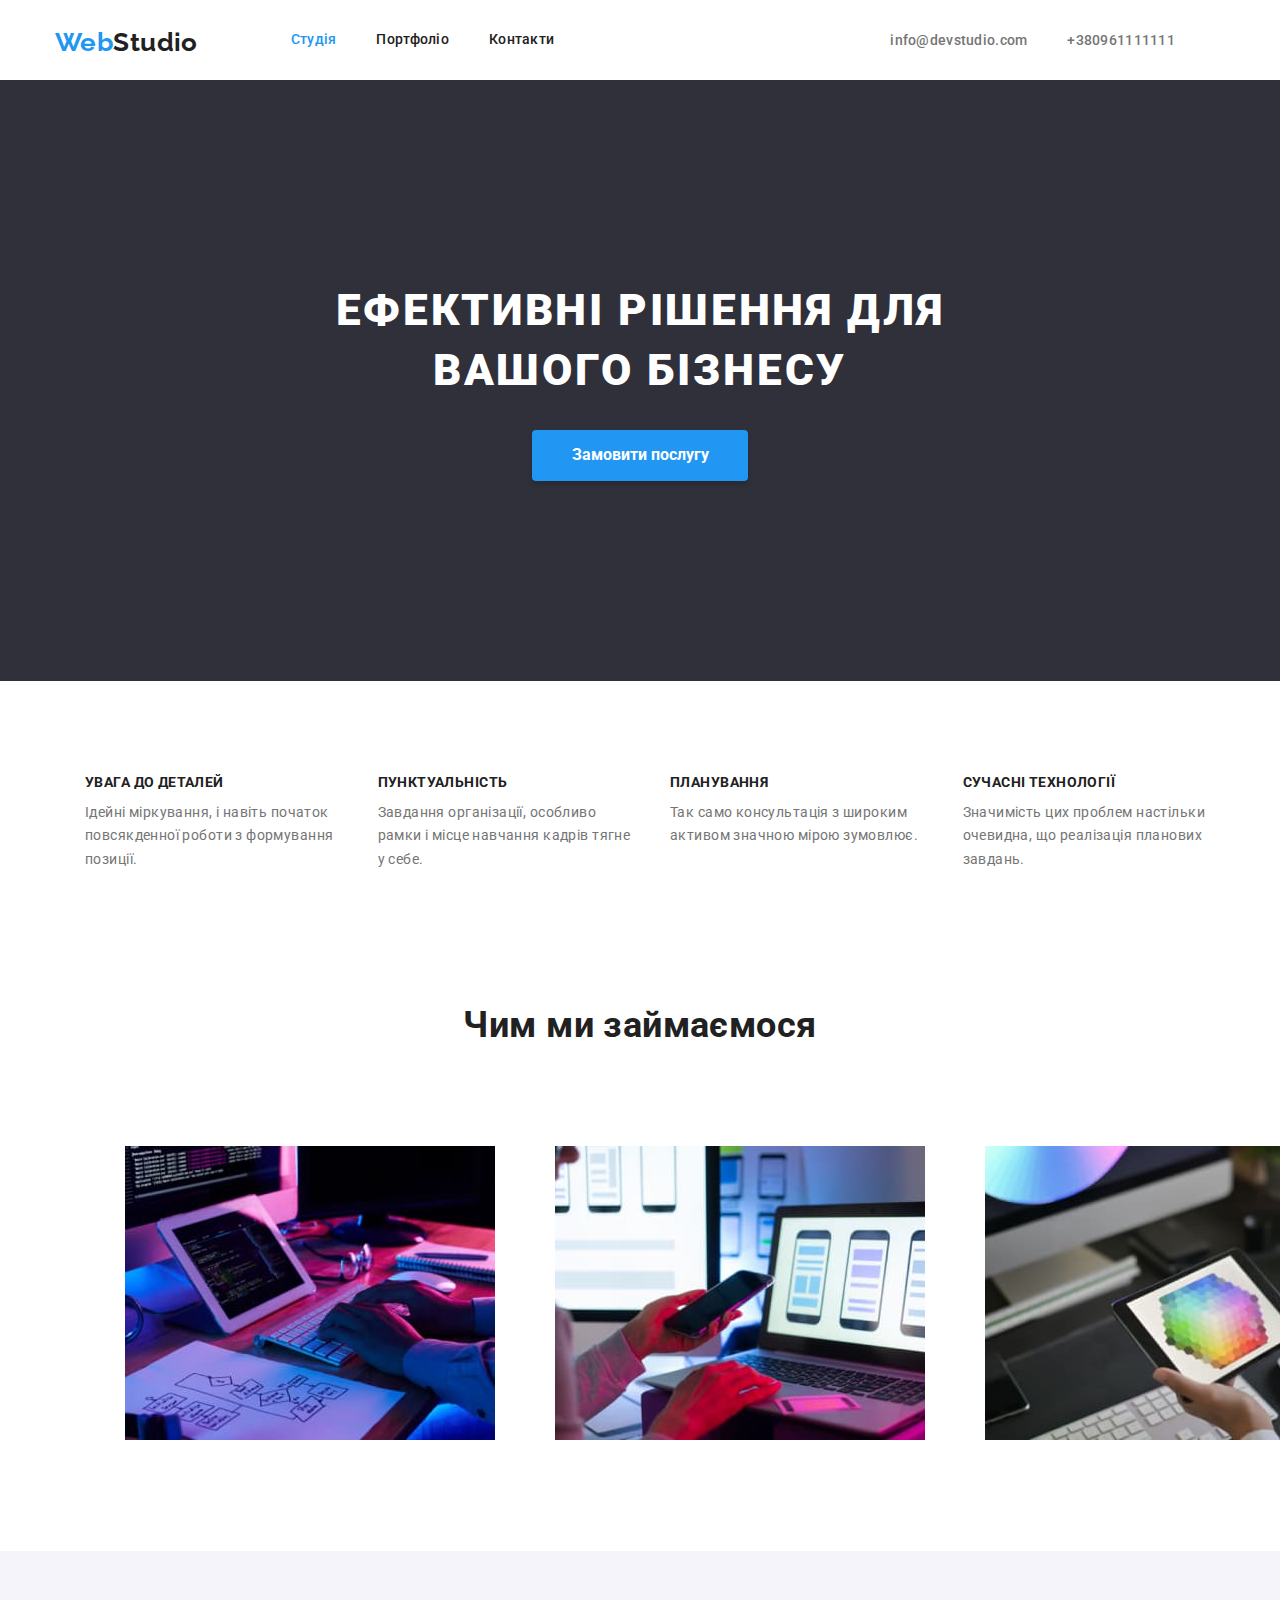
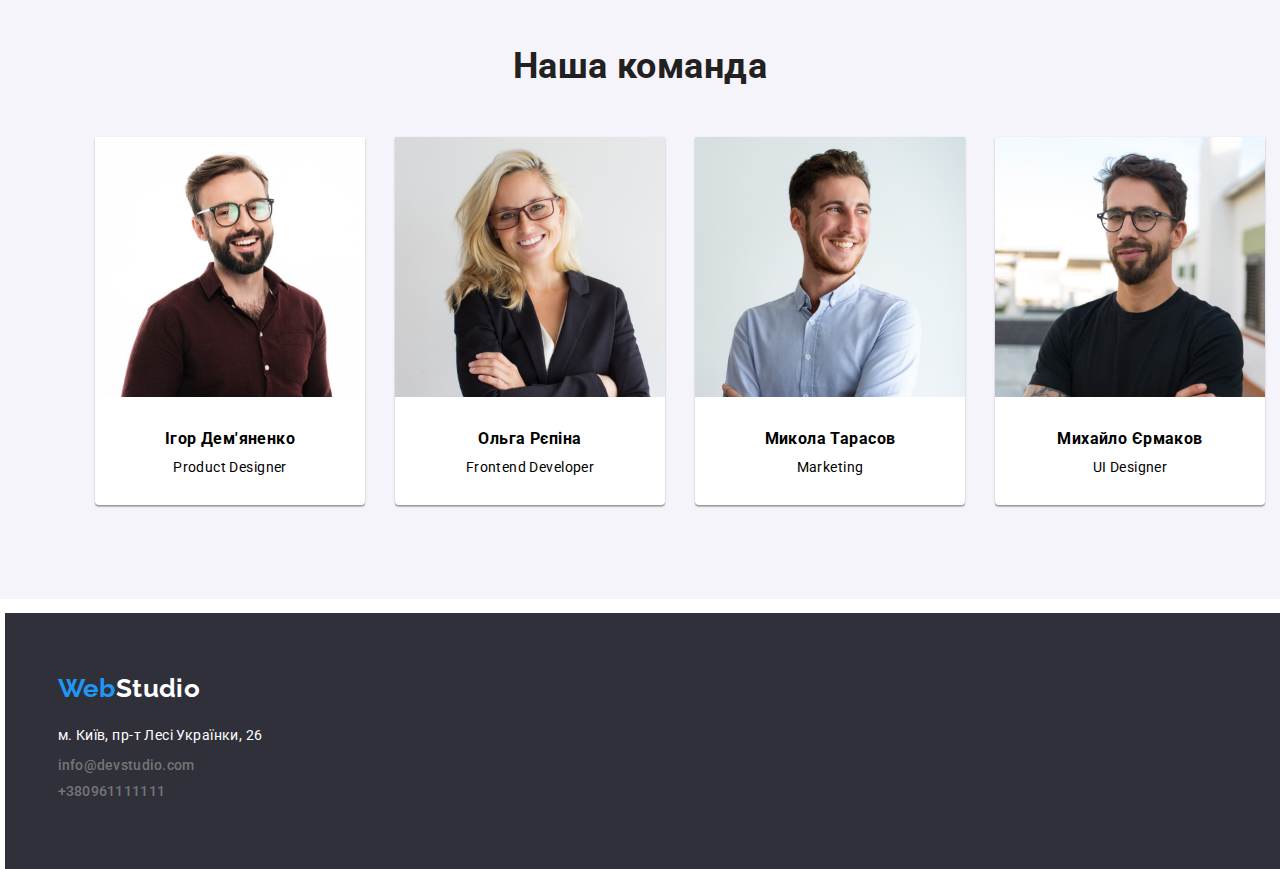
==== commit 30bcc82c: "Виправляє помилки" ====
--- a/index.html
+++ b/index.html
@@ -29,7 +29,7 @@
     <main>
         <section class="hero">
             <div class="container">
-             <h1 class="hero-title">Ефективні рішення для вашого бізнесу</h1>
+             <h1 class="hero-title">Ефективні рішення для <br> вашого бізнесу</h1>
              <button type="button" class="button-primary" >Замовити послугу</button>
             </div>
         </section>
@@ -97,14 +97,15 @@
                 </li>
                 <li class="work-platform">
                     <img src="images/img7.jpg" alt="Фото Михайло Єрмаков" width="270" height="260">
-                    <h3>Михайло Єрмаков</h3>
-                    <p>UI Designer</p>
+                    <h3 class="title">Михайло Єрмаков</h3>
+                    <p class="text">UI Designer</p>
                 </li>
             </ul>
         </div>
         </section>
     </main>
     <footer class="contact-list">
+    <div class="container">
         <a href="./index.html" class="logo-link">Web<span class="logo-studio">Studio</span></a>
     <address class="keys">
         <ul class="contact-foot list">
@@ -114,5 +115,6 @@
         </ul>
     </address>
     </footer>
+    </div>
 </body>
 </html> 
--- a/css/styles.css
+++ b/css/styles.css
@@ -41,6 +41,10 @@
 }
 .container {
     width: 1200px;
+    padding-left: 15px;
+    padding-right: 15px;
+    margin-left: auto;
+    margin-right: auto;
 }
  /*WebStudio*/
 .logo-link {
@@ -50,6 +54,7 @@
     font-size: 26px;
     line-height: 1.19;
     text-decoration: none;
+    padding-top: 25px;
 }
 .logo-header {
     color:var(--title-text-color) ;
@@ -117,16 +122,24 @@
 .contact-nav .item:not(:last-child) {
     margin-right: 40px;
 }
+
 /*Hero*/
+
 .hero {
     background: var(--secondary-black-color);
     text-align: center;
     margin-top: 0;
+    margin: 0px;
+    padding-bottom: 200px;
+}
+h1,h2,h3 { margin: 0px;
 }
 .hero-title {
-    margin-bottom: 30px;
-    margin-top: 200px;
+    padding-top: 200px;
+    padding-bottom: 30px;
+
     color:var(--primary-white-color) ;
+    
     font-weight: 900;
     font-size: 44px;
     line-height: 1.37;
@@ -263,6 +276,7 @@
     font-weight: 700;
     line-height: 1.88;
     text-align: center;
+    
 }
 .button-primary:hover, 
 .button-primary:focus {
@@ -289,7 +303,8 @@
     text-decoration: none;
 }
 .logo-link {
-    margin-left: 5px;
+    margin: 0px;
+    padding-bottom: 20px;
 }
 .logo-studio {
     color: var(--primary-white-color);
@@ -308,6 +323,7 @@
     line-height: 2.0;
     letter-spacing: 0.06em;
     margin-top: 0px;
+    text-align: center;
 }
 .works-text {
     color: var(--primary-text-color);
@@ -316,6 +332,7 @@
     line-height: 1.9;
     letter-spacing: 0.03em;
     margin-top: 0px;
+    text-align: center;
 }
 .site-works .link {
     background-color: var(--fon-button-color);
@@ -331,6 +348,49 @@
     background-color: var(--accent-color);
     color: var(--primary-white-color);
 }
+.site-works {
+    display: flex;
+}
+.site-works .list {
+
+}
+.site-works .item {
+    margin-right: 8px;
+}
+.project-list {
+    display: flex;
+    flex-wrap: wrap;
+    list-style: none;
+    margin-left: 0px;
+    padding: 0px;
+    margin-top: 0px;
+    margin-bottom: 114px;
+}
+.project-list .item {
+    margin-right: 30px;
+    margin-bottom: 30px;
+    width: 370px;
+    box-shadow: 0px 1px 3px rgba(0, 0, 0, 0.12), 0px 1px 1px rgba(0, 0, 0, 0.14), 0px 2px 1px rgba(0, 0, 0, 0.2);
+    border-radius: 0px 0px 4px 4px;
+}
+.project-list .item:nth-child(3n) {
+    margin-right: 0;
+}
+.project-list .item:nth-last-child(-n +3 ) {
+    margin-bottom: 0;
+}
+.works-title {
+    text-align: left;
+    margin-left: 24px;
+    margin-top: 20px;
+    margin-bottom: 4px;
+}
+.works-text {
+    text-align: left;
+    margin-left: 24px;
+    margin-bottom: 50px;
+}
+
 /*Special*/
 .special {
     margin-top: 0;
@@ -348,13 +408,12 @@
       margin: -1px;
   }
   .logo-link {
-    margin-bottom: 20px;
-    margin-left: 215px;
+
   }
   .keys {
     font-style: normal;
     padding-top: 20px;
-    margin-left: 215px;
+    padding-bottom: 60px;
   }
   .contact-list {
     margin-left: 5px;
